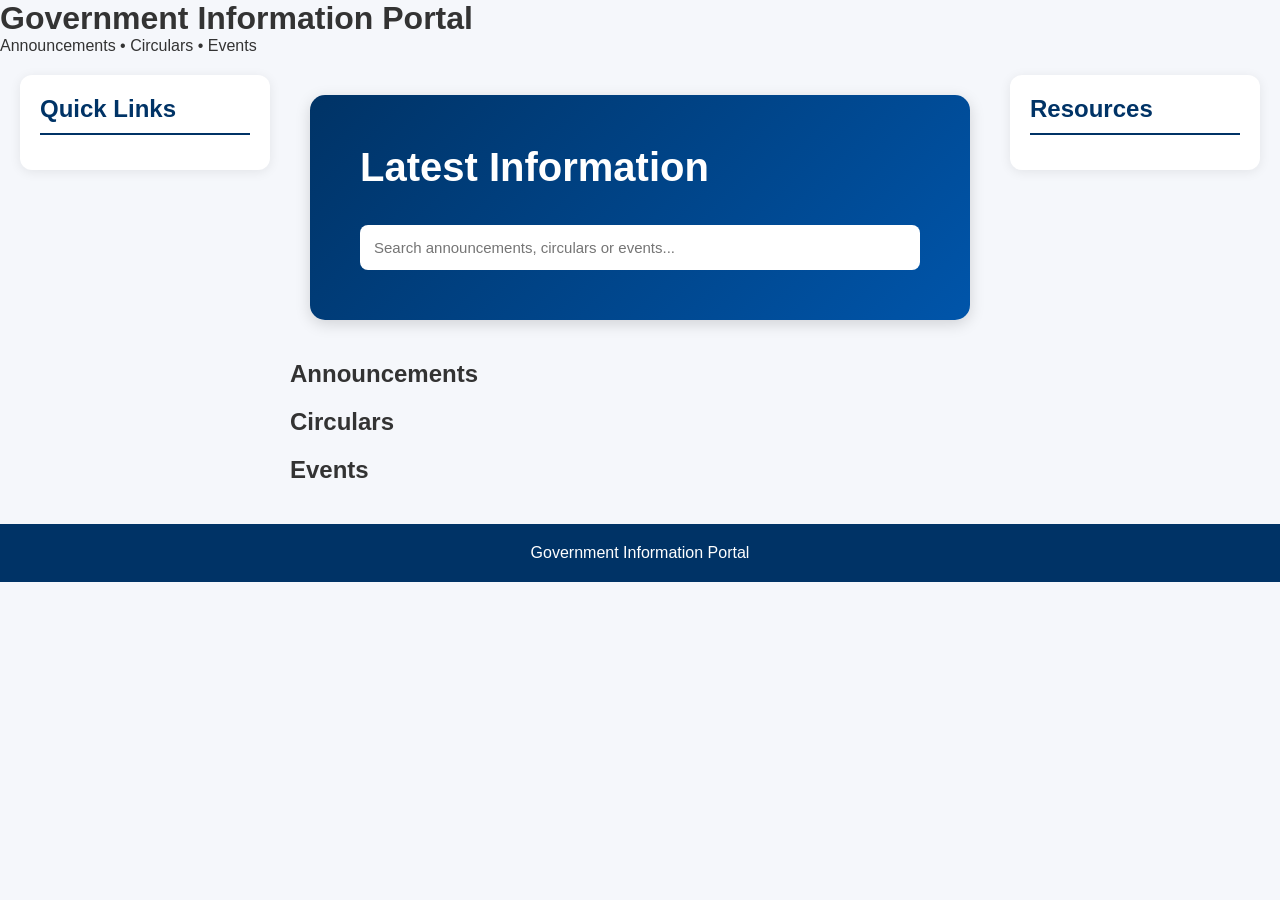
==== index.html @ b7002cd6 "Update index.html" ====
<!DOCTYPE html>
<html lang="en">
<head>
    <meta charset="UTF-8">
    <meta name="viewport" content="width=device-width, initial-scale=1.0">
    <title>Government Information Portal</title>

    <link rel="stylesheet" href="styles.css">

    <script src="config.js"></script>
    <script src="script.js" defer></script>
</head>
<body>

<header class="topbar">
    <div class="logo-area">
        <div>
            <h1>Government Information Portal</h1>
            <p>Announcements • Circulars • Events</p>
        </div>
    </div>
</header>

<div class="container">

    <aside class="sidebar" id="leftLinks">
        <h2>Quick Links</h2>
        <div class="links-container"></div>
    </aside>

    <main class="main-content">

        <section class="hero">
            <h2>Latest Information</h2>
            <input
                type="text"
                id="searchInput"
                placeholder="Search announcements, circulars or events..."
            >
        </section>

        <section>
            <h2>Announcements</h2>
            <div id="announcements" class="card-grid"></div>
        </section>

        <section>
            <h2>Circulars</h2>
            <div id="circulars" class="card-grid"></div>
        </section>

        <section>
            <h2>Events</h2>
            <div id="events" class="card-grid"></div>
        </section>

    </main>

    <aside class="sidebar" id="rightLinks">
        <h2>Resources</h2>
        <div class="links-container"></div>
    </aside>

</div>

<footer>
    <p>Government Information Portal</p>
</footer>

</body>
</html>
---- styles.css ----
/* ===================================
   GOVERNMENT INFORMATION PORTAL
=================================== */

*{
    margin:0;
    padding:0;
    box-sizing:border-box;
}

body{
    font-family:Segoe UI, Arial, sans-serif;
    background:#f5f7fb;
    color:#333;
}

/* HEADER */

.top-header{
    background:#003366;
    color:white;
    padding:20px;
    box-shadow:0 2px 8px rgba(0,0,0,.15);
}

.logo-section{
    display:flex;
    align-items:center;
    gap:15px;
}

.logo-section img{
    width:70px;
    height:70px;
}

.logo-section h1{
    font-size:30px;
    margin-bottom:5px;
}

.logo-section p{
    opacity:.9;
}

/* NAVIGATION */

.main-nav{
    background:white;
    display:flex;
    justify-content:center;
    gap:20px;
    padding:15px;
    box-shadow:0 2px 6px rgba(0,0,0,.08);
}

.main-nav a{
    color:#003366;
    text-decoration:none;
    font-weight:600;
    padding:10px 15px;
    border-radius:6px;
    transition:.3s;
}

.main-nav a:hover{
    background:#003366;
    color:white;
}

/* HERO */

.hero{
    margin:20px;
    background:linear-gradient(135deg,#003366,#0055aa);
    color:white;
    padding:50px;
    border-radius:15px;
    box-shadow:0 4px 15px rgba(0,0,0,.15);
}

.hero h2{
    font-size:40px;
    margin-bottom:15px;
}

.hero p{
    font-size:18px;
}

/* SEARCH */

#searchInput{
    width:100%;
    padding:14px;
    margin-top:20px;
    border:none;
    border-radius:8px;
    font-size:15px;
}

/* LAYOUT */

.container{
    display:grid;
    grid-template-columns:250px 1fr 250px;
    gap:20px;
    padding:20px;
}

/* SIDEBARS */

.sidebar{
    background:white;
    border-radius:12px;
    padding:20px;
    box-shadow:0 2px 12px rgba(0,0,0,.08);
    height:fit-content;
}

.sidebar h2{
    color:#003366;
    margin-bottom:15px;
    border-bottom:2px solid #003366;
    padding-bottom:10px;
}

/* QUICK LINKS */

.links-container{
    display:flex;
    flex-direction:column;
    gap:10px;
}

.links-container a{
    text-decoration:none;
    color:#333;
    background:#f5f7fb;
    padding:12px;
    border-radius:8px;
    font-weight:600;
    transition:.3s;
}

.links-container a:hover{
    background:#003366;
    color:white;
}

/* MAIN CONTENT */

.main-content{
    display:flex;
    flex-direction:column;
    gap:20px;
}

/* SECTIONS */

.section{
    background:white;
    padding:20px;
    border-radius:12px;
    box-shadow:0 2px 12px rgba(0,0,0,.08);
}

.section h2{
    color:#003366;
    margin-bottom:20px;
}

/* ANNOUNCEMENTS */

.card-grid{
    display:grid;
    grid-template-columns:
        repeat(auto-fit,minmax(320px,1fr));
    gap:20px;
}

.portal-card{
    background:white;
    border-radius:12px;
    overflow:hidden;
    box-shadow:0 2px 10px rgba(0,0,0,.08);
    transition:.3s;
}

.portal-card:hover{
    transform:translateY(-5px);
}

.portal-card img{
    width:100%;
    height:220px;
    object-fit:cover;
}

.portal-card-content{
    padding:20px;
}

.portal-card h3{
    color:#003366;
    margin-bottom:10px;
}

.portal-card p{
    color:#555;
    margin-bottom:10px;
}

.meta{
    color:#777;
    font-size:13px;
    margin-top:10px;
}

.action-buttons{
    margin-top:15px;
    display:flex;
    gap:10px;
    flex-wrap:wrap;
}

.action-buttons a{
    text-decoration:none;
    background:#003366;
    color:white;
    padding:8px 15px;
    border-radius:6px;
    font-size:14px;
}

.action-buttons a:hover{
    background:#0055aa;
}

/* CIRCULARS */

.circular-item{
    background:white;
    padding:15px;
    border-bottom:1px solid #ddd;
}

.circular-item:last-child{
    border-bottom:none;
}

.pdf-btn{
    display:inline-block;
    margin-top:10px;
    background:#c62828;
    color:white;
    text-decoration:none;
    padding:8px 12px;
    border-radius:6px;
}

/* EVENTS */

.timeline{
    position:relative;
    margin-left:20px;
}

.timeline::before{
    content:"";
    position:absolute;
    left:10px;
    top:0;
    bottom:0;
    width:3px;
    background:#003366;
}

.event-item{
    position:relative;
    padding-left:40px;
    margin-bottom:25px;
}

.event-item::before{
    content:"";
    width:18px;
    height:18px;
    background:#003366;
    border-radius:50%;
    position:absolute;
    left:2px;
    top:5px;
}

.event-date{
    color:#003366;
    font-weight:700;
}

/* STATS */

.stats{
    display:grid;
    grid-template-columns:
        repeat(auto-fit,minmax(200px,1fr));
    gap:20px;
}

.stat-card{
    background:white;
    padding:25px;
    text-align:center;
    border-radius:12px;
    box-shadow:0 2px 10px rgba(0,0,0,.08);
}

.stat-card h3{
    color:#003366;
    font-size:36px;
}

.stat-card p{
    color:#666;
}

/* FOOTER */

footer{
    background:#003366;
    color:white;
    text-align:center;
    padding:20px;
    margin-top:20px;
}

/* RESPONSIVE */

@media(max-width:1100px){

    .container{
        grid-template-columns:1fr;
    }

    .sidebar{
        order:2;
    }

    .main-content{
        order:1;
    }
}

@media(max-width:768px){

    .hero{
        padding:30px;
    }

    .hero h2{
        font-size:30px;
    }

    .logo-section{
        flex-direction:column;
        text-align:center;
    }

    .main-nav{
        flex-wrap:wrap;
    }
}
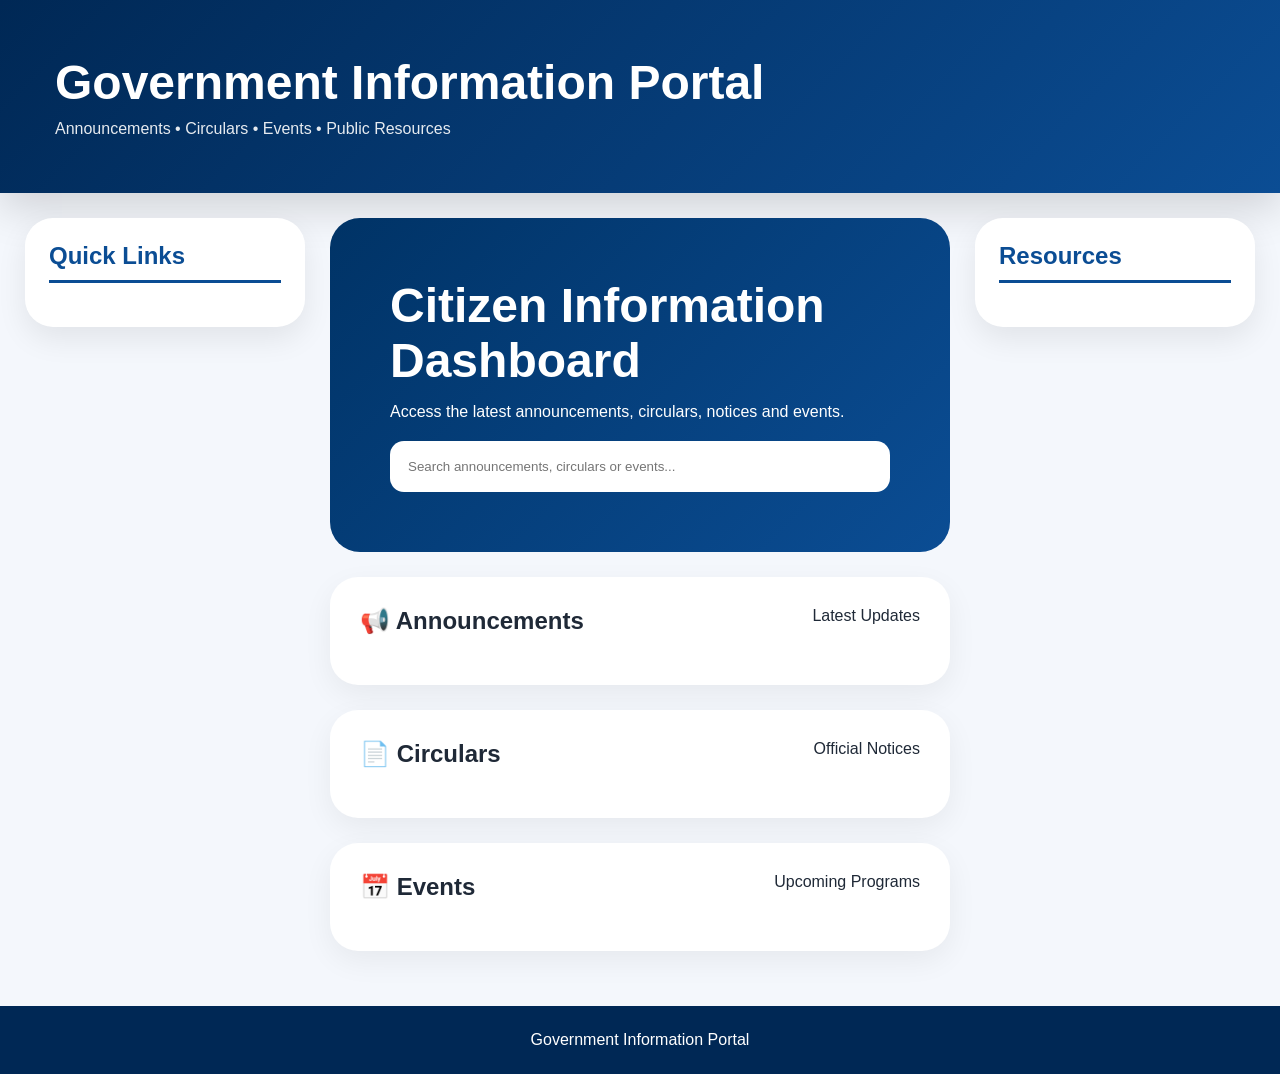
==== commit 22321a29: "Update index.html with style 10" ====
--- a/index.html
+++ b/index.html
@@ -1,22 +1,20 @@
 <!DOCTYPE html>
 <html lang="en">
 <head>
-    <meta charset="UTF-8">
-    <meta name="viewport" content="width=device-width, initial-scale=1.0">
-    <title>Government Information Portal</title>
-
-    <link rel="stylesheet" href="styles.css">
-
-    <script src="config.js"></script>
-    <script src="script.js" defer></script>
+<meta charset="UTF-8">
+<meta name="viewport" content="width=device-width, initial-scale=1.0">
+<title>Government Information Portal</title>
+<link rel="stylesheet" href="styles.css">
+<script src="config.js"></script>
+<script src="script.js" defer></script>
 </head>
 <body>
 
-<header class="topbar">
-    <div class="logo-area">
-        <div>
+<header class="top-header">
+    <div class="logo-section">
+        <div class="title-block">
             <h1>Government Information Portal</h1>
-            <p>Announcements • Circulars • Events</p>
+            <p>Announcements • Circulars • Events • Public Resources</p>
         </div>
     </div>
 </header>
@@ -31,26 +29,33 @@
     <main class="main-content">
 
         <section class="hero">
-            <h2>Latest Information</h2>
-            <input
-                type="text"
-                id="searchInput"
-                placeholder="Search announcements, circulars or events..."
-            >
+            <h2>Citizen Information Dashboard</h2>
+            <p>Access the latest announcements, circulars, notices and events.</p>
+            <input type="text" id="searchInput"
+                placeholder="Search announcements, circulars or events...">
         </section>
 
-        <section>
-            <h2>Announcements</h2>
+        <section class="section">
+            <div class="section-header">
+                <h2>📢 Announcements</h2>
+                <span>Latest Updates</span>
+            </div>
             <div id="announcements" class="card-grid"></div>
         </section>
 
-        <section>
-            <h2>Circulars</h2>
+        <section class="section">
+            <div class="section-header">
+                <h2>📄 Circulars</h2>
+                <span>Official Notices</span>
+            </div>
             <div id="circulars" class="card-grid"></div>
         </section>
 
-        <section>
-            <h2>Events</h2>
+        <section class="section">
+            <div class="section-header">
+                <h2>📅 Events</h2>
+                <span>Upcoming Programs</span>
+            </div>
             <div id="events" class="card-grid"></div>
         </section>
 
@@ -63,8 +68,8 @@
 
 </div>
 
-<footer>
-    <p>Government Information Portal</p>
+<footer class="footer">
+Government Information Portal
 </footer>
 
 </body>
--- a/styles.css
+++ b/styles.css
@@ -1,372 +1,105 @@
-/* ===================================
-   GOVERNMENT INFORMATION PORTAL
-=================================== */
 
-*{
-    margin:0;
-    padding:0;
-    box-sizing:border-box;
+*{margin:0;padding:0;box-sizing:border-box}
+:root{
+--primary:#0b4d94;
+--primary-dark:#083d73;
+--bg:#f4f7fc;
+--text:#1f2937;
 }
-
 body{
-    font-family:Segoe UI, Arial, sans-serif;
-    background:#f5f7fb;
-    color:#333;
+font-family:Segoe UI,sans-serif;
+background:#f4f7fc;
+color:var(--text);
 }
-
-/* HEADER */
-
 .top-header{
-    background:#003366;
-    color:white;
-    padding:20px;
-    box-shadow:0 2px 8px rgba(0,0,0,.15);
+background:linear-gradient(135deg,#002855,#0b4d94);
+padding:55px;
+color:#fff;
+box-shadow:0 15px 40px rgba(0,0,0,.15);
 }
-
-.logo-section{
-    display:flex;
-    align-items:center;
-    gap:15px;
+.logo-section h1{font-size:3rem}
+.logo-section p{margin-top:10px;opacity:.9}
+.container{
+max-width:1800px;
+margin:auto;
+padding:25px;
+display:grid;
+grid-template-columns:280px 1fr 280px;
+gap:25px;
 }
-
-.logo-section img{
-    width:70px;
-    height:70px;
+.sidebar{
+background:#fff;
+border-radius:28px;
+padding:24px;
+position:sticky;
+top:20px;
+height:max-content;
+box-shadow:0 12px 30px rgba(0,0,0,.08);
 }
-
-.logo-section h1{
-    font-size:30px;
-    margin-bottom:5px;
+.sidebar h2{
+margin-bottom:20px;
+color:var(--primary);
+border-bottom:3px solid var(--primary);
+padding-bottom:10px;
 }
-
-.logo-section p{
-    opacity:.9;
+.links-container{display:flex;flex-direction:column;gap:12px}
+.links-container a{
+background:#fff;
+padding:16px;
+border-radius:16px;
+text-decoration:none;
+color:#333;
+border:1px solid #e5e7eb;
 }
-
-/* NAVIGATION */
-
-.main-nav{
-    background:white;
-    display:flex;
-    justify-content:center;
-    gap:20px;
-    padding:15px;
-    box-shadow:0 2px 6px rgba(0,0,0,.08);
+.main-content{display:flex;flex-direction:column;gap:25px}
+.hero{
+background:linear-gradient(135deg,#003366,#0b4d94);
+padding:60px;
+border-radius:30px;
+color:#fff;
 }
-
-.main-nav a{
-    color:#003366;
-    text-decoration:none;
-    font-weight:600;
-    padding:10px 15px;
-    border-radius:6px;
-    transition:.3s;
+.hero h2{font-size:3rem;margin-bottom:15px}
+#searchInput{
+margin-top:20px;
+width:100%;
+padding:18px;
+border:none;
+border-radius:14px;
 }
-
-.main-nav a:hover{
-    background:#003366;
-    color:white;
+.section{
+background:#fff;
+padding:30px;
+border-radius:28px;
+box-shadow:0 10px 30px rgba(0,0,0,.06);
 }
-
-/* HERO */
-
-.hero{
-    margin:20px;
-    background:linear-gradient(135deg,#003366,#0055aa);
-    color:white;
-    padding:50px;
-    border-radius:15px;
-    box-shadow:0 4px 15px rgba(0,0,0,.15);
+.section-header{
+display:flex;
+justify-content:space-between;
+margin-bottom:20px;
 }
-
-.hero h2{
-    font-size:40px;
-    margin-bottom:15px;
+.card-grid{display:grid;gap:20px}
+.portal-card{
+display:grid;
+grid-template-columns:240px 1fr;
+background:#fff;
+border-radius:24px;
+overflow:hidden;
+box-shadow:0 8px 25px rgba(0,0,0,.08);
 }
-
-.hero p{
-    font-size:18px;
+.portal-card img{
+width:100%;
+height:220px;
+object-fit:cover;
 }
-
-/* SEARCH */
-
-#searchInput{
-    width:100%;
-    padding:14px;
-    margin-top:20px;
-    border:none;
-    border-radius:8px;
-    font-size:15px;
+.portal-card-content{padding:25px}
+.footer{
+margin-top:30px;
+padding:25px;
+text-align:center;
+background:#002855;
+color:white;
 }
-
-/* LAYOUT */
-
-.container{
-    display:grid;
-    grid-template-columns:250px 1fr 250px;
-    gap:20px;
-    padding:20px;
+@media(max-width:1200px){
+.container{grid-template-columns:1fr}
+.sidebar{position:static}
 }
-
-/* SIDEBARS */
-
-.sidebar{
-    background:white;
-    border-radius:12px;
-    padding:20px;
-    box-shadow:0 2px 12px rgba(0,0,0,.08);
-    height:fit-content;
-}
-
-.sidebar h2{
-    color:#003366;
-    margin-bottom:15px;
-    border-bottom:2px solid #003366;
-    padding-bottom:10px;
-}
-
-/* QUICK LINKS */
-
-.links-container{
-    display:flex;
-    flex-direction:column;
-    gap:10px;
-}
-
-.links-container a{
-    text-decoration:none;
-    color:#333;
-    background:#f5f7fb;
-    padding:12px;
-    border-radius:8px;
-    font-weight:600;
-    transition:.3s;
-}
-
-.links-container a:hover{
-    background:#003366;
-    color:white;
-}
-
-/* MAIN CONTENT */
-
-.main-content{
-    display:flex;
-    flex-direction:column;
-    gap:20px;
-}
-
-/* SECTIONS */
-
-.section{
-    background:white;
-    padding:20px;
-    border-radius:12px;
-    box-shadow:0 2px 12px rgba(0,0,0,.08);
-}
-
-.section h2{
-    color:#003366;
-    margin-bottom:20px;
-}
-
-/* ANNOUNCEMENTS */
-
-.card-grid{
-    display:grid;
-    grid-template-columns:
-        repeat(auto-fit,minmax(320px,1fr));
-    gap:20px;
-}
-
-.portal-card{
-    background:white;
-    border-radius:12px;
-    overflow:hidden;
-    box-shadow:0 2px 10px rgba(0,0,0,.08);
-    transition:.3s;
-}
-
-.portal-card:hover{
-    transform:translateY(-5px);
-}
-
-.portal-card img{
-    width:100%;
-    height:220px;
-    object-fit:cover;
-}
-
-.portal-card-content{
-    padding:20px;
-}
-
-.portal-card h3{
-    color:#003366;
-    margin-bottom:10px;
-}
-
-.portal-card p{
-    color:#555;
-    margin-bottom:10px;
-}
-
-.meta{
-    color:#777;
-    font-size:13px;
-    margin-top:10px;
-}
-
-.action-buttons{
-    margin-top:15px;
-    display:flex;
-    gap:10px;
-    flex-wrap:wrap;
-}
-
-.action-buttons a{
-    text-decoration:none;
-    background:#003366;
-    color:white;
-    padding:8px 15px;
-    border-radius:6px;
-    font-size:14px;
-}
-
-.action-buttons a:hover{
-    background:#0055aa;
-}
-
-/* CIRCULARS */
-
-.circular-item{
-    background:white;
-    padding:15px;
-    border-bottom:1px solid #ddd;
-}
-
-.circular-item:last-child{
-    border-bottom:none;
-}
-
-.pdf-btn{
-    display:inline-block;
-    margin-top:10px;
-    background:#c62828;
-    color:white;
-    text-decoration:none;
-    padding:8px 12px;
-    border-radius:6px;
-}
-
-/* EVENTS */
-
-.timeline{
-    position:relative;
-    margin-left:20px;
-}
-
-.timeline::before{
-    content:"";
-    position:absolute;
-    left:10px;
-    top:0;
-    bottom:0;
-    width:3px;
-    background:#003366;
-}
-
-.event-item{
-    position:relative;
-    padding-left:40px;
-    margin-bottom:25px;
-}
-
-.event-item::before{
-    content:"";
-    width:18px;
-    height:18px;
-    background:#003366;
-    border-radius:50%;
-    position:absolute;
-    left:2px;
-    top:5px;
-}
-
-.event-date{
-    color:#003366;
-    font-weight:700;
-}
-
-/* STATS */
-
-.stats{
-    display:grid;
-    grid-template-columns:
-        repeat(auto-fit,minmax(200px,1fr));
-    gap:20px;
-}
-
-.stat-card{
-    background:white;
-    padding:25px;
-    text-align:center;
-    border-radius:12px;
-    box-shadow:0 2px 10px rgba(0,0,0,.08);
-}
-
-.stat-card h3{
-    color:#003366;
-    font-size:36px;
-}
-
-.stat-card p{
-    color:#666;
-}
-
-/* FOOTER */
-
-footer{
-    background:#003366;
-    color:white;
-    text-align:center;
-    padding:20px;
-    margin-top:20px;
-}
-
-/* RESPONSIVE */
-
-@media(max-width:1100px){
-
-    .container{
-        grid-template-columns:1fr;
-    }
-
-    .sidebar{
-        order:2;
-    }
-
-    .main-content{
-        order:1;
-    }
-}
-
-@media(max-width:768px){
-
-    .hero{
-        padding:30px;
-    }
-
-    .hero h2{
-        font-size:30px;
-    }
-
-    .logo-section{
-        flex-direction:column;
-        text-align:center;
-    }
-
-    .main-nav{
-        flex-wrap:wrap;
-    }
-}
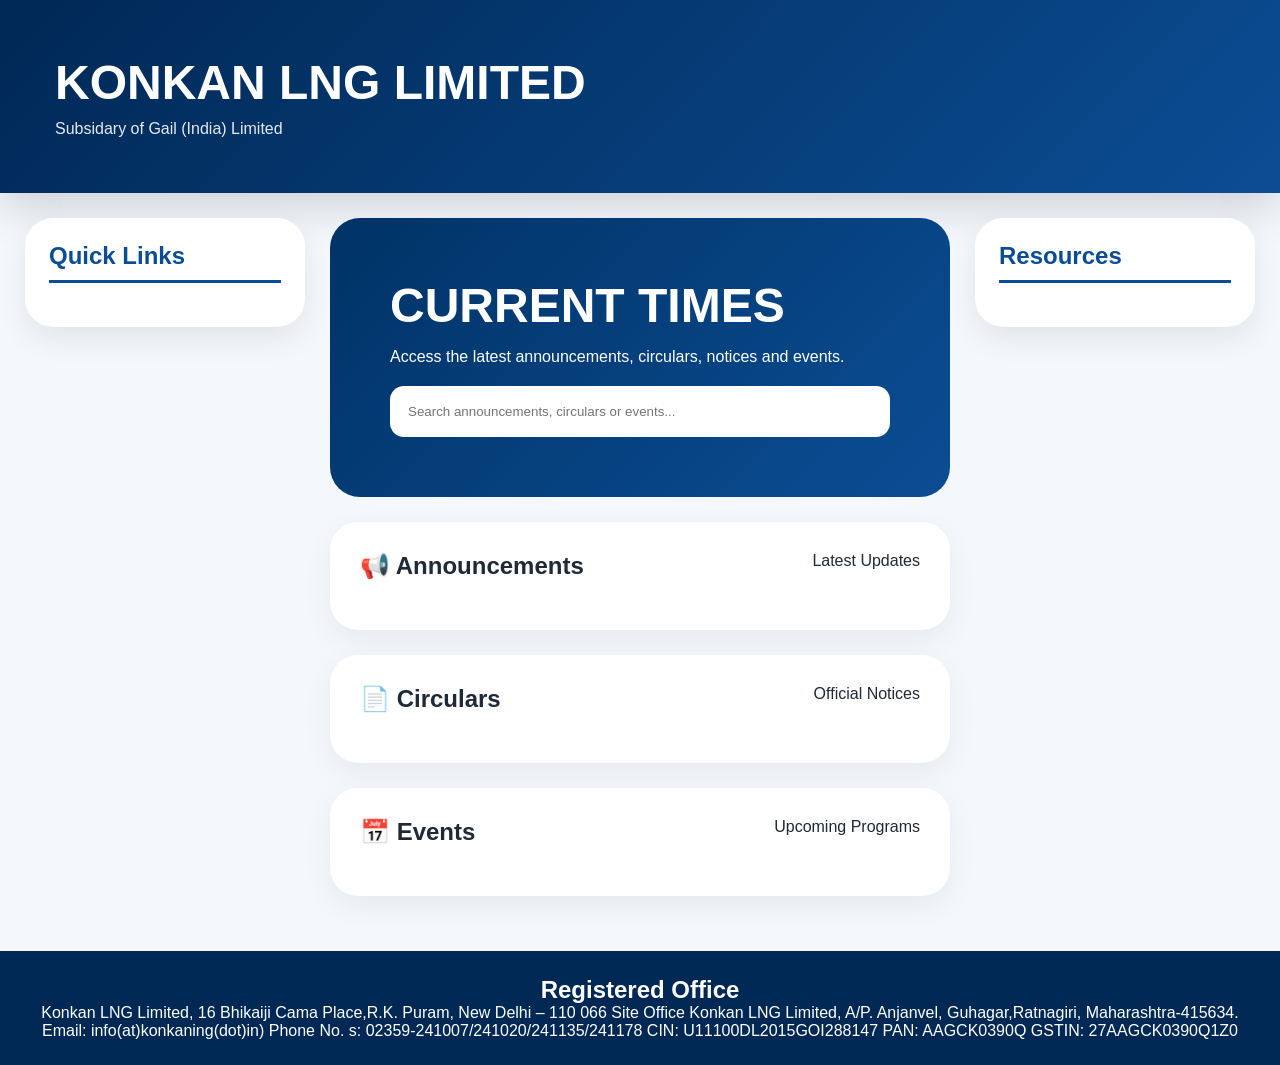
==== commit 0b61e3b6: "Update index.html 11" ====
--- a/index.html
+++ b/index.html
@@ -13,8 +13,8 @@
 <header class="top-header">
     <div class="logo-section">
         <div class="title-block">
-            <h1>Government Information Portal</h1>
-            <p>Announcements • Circulars • Events • Public Resources</p>
+            <h1>KONKAN LNG LIMITED</h1>
+            <p>Subsidary of Gail (India) Limited</p>
         </div>
     </div>
 </header>
@@ -29,7 +29,7 @@
     <main class="main-content">
 
         <section class="hero">
-            <h2>Citizen Information Dashboard</h2>
+            <h2>CURRENT TIMES</h2>
             <p>Access the latest announcements, circulars, notices and events.</p>
             <input type="text" id="searchInput"
                 placeholder="Search announcements, circulars or events...">
@@ -69,7 +69,16 @@
 </div>
 
 <footer class="footer">
-Government Information Portal
+<h2> Registered Office </h2>
+Konkan LNG Limited, 16 Bhikaiji Cama Place,R.K. Puram, New Delhi – 110 066
+Site Office
+Konkan LNG Limited, A/P. Anjanvel, Guhagar,Ratnagiri, Maharashtra-415634.
+Email: info(at)konkaning(dot)in)
+Phone No. s:
+02359-241007/241020/241135/241178
+CIN: U11100DL2015GOI288147
+PAN: AAGCK0390Q
+GSTIN: 27AAGCK0390Q1Z0
 </footer>
 
 </body>
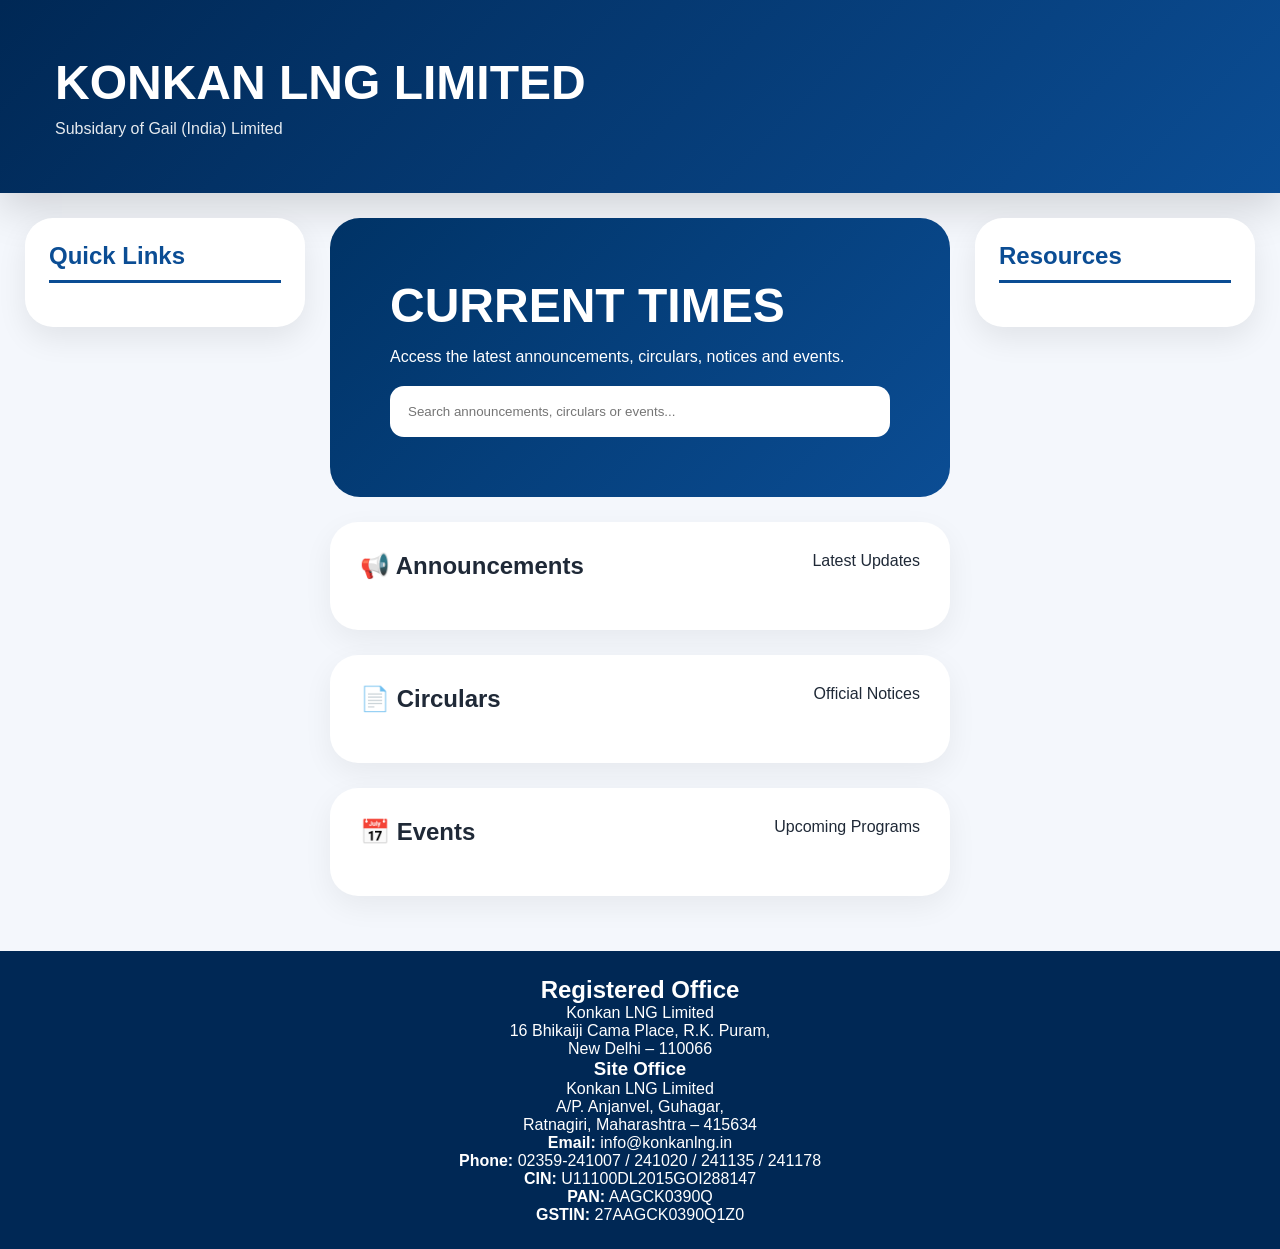
==== commit 6b373631: "Update index.html 12" ====
--- a/index.html
+++ b/index.html
@@ -69,16 +69,46 @@
 </div>
 
 <footer class="footer">
-<h2> Registered Office </h2>
-Konkan LNG Limited, 16 Bhikaiji Cama Place,R.K. Puram, New Delhi – 110 066
-Site Office
-Konkan LNG Limited, A/P. Anjanvel, Guhagar,Ratnagiri, Maharashtra-415634.
-Email: info(at)konkaning(dot)in)
-Phone No. s:
-02359-241007/241020/241135/241178
-CIN: U11100DL2015GOI288147
-PAN: AAGCK0390Q
-GSTIN: 27AAGCK0390Q1Z0
+
+    <div class="footer-content">
+
+        <h2>Registered Office</h2>
+
+        <p>
+            Konkan LNG Limited<br>
+            16 Bhikaiji Cama Place, R.K. Puram,<br>
+            New Delhi – 110066
+        </p>
+
+        <h3>Site Office</h3>
+
+        <p>
+            Konkan LNG Limited<br>
+            A/P. Anjanvel, Guhagar,<br>
+            Ratnagiri, Maharashtra – 415634
+        </p>
+
+        <div class="footer-details">
+
+            <p><strong>Email:</strong> info@konkanlng.in</p>
+
+            <p><strong>Phone:</strong>
+                02359-241007 /
+                241020 /
+                241135 /
+                241178
+            </p>
+
+            <p><strong>CIN:</strong> U11100DL2015GOI288147</p>
+
+            <p><strong>PAN:</strong> AAGCK0390Q</p>
+
+            <p><strong>GSTIN:</strong> 27AAGCK0390Q1Z0</p>
+
+        </div>
+
+    </div>
+
 </footer>
 
 </body>
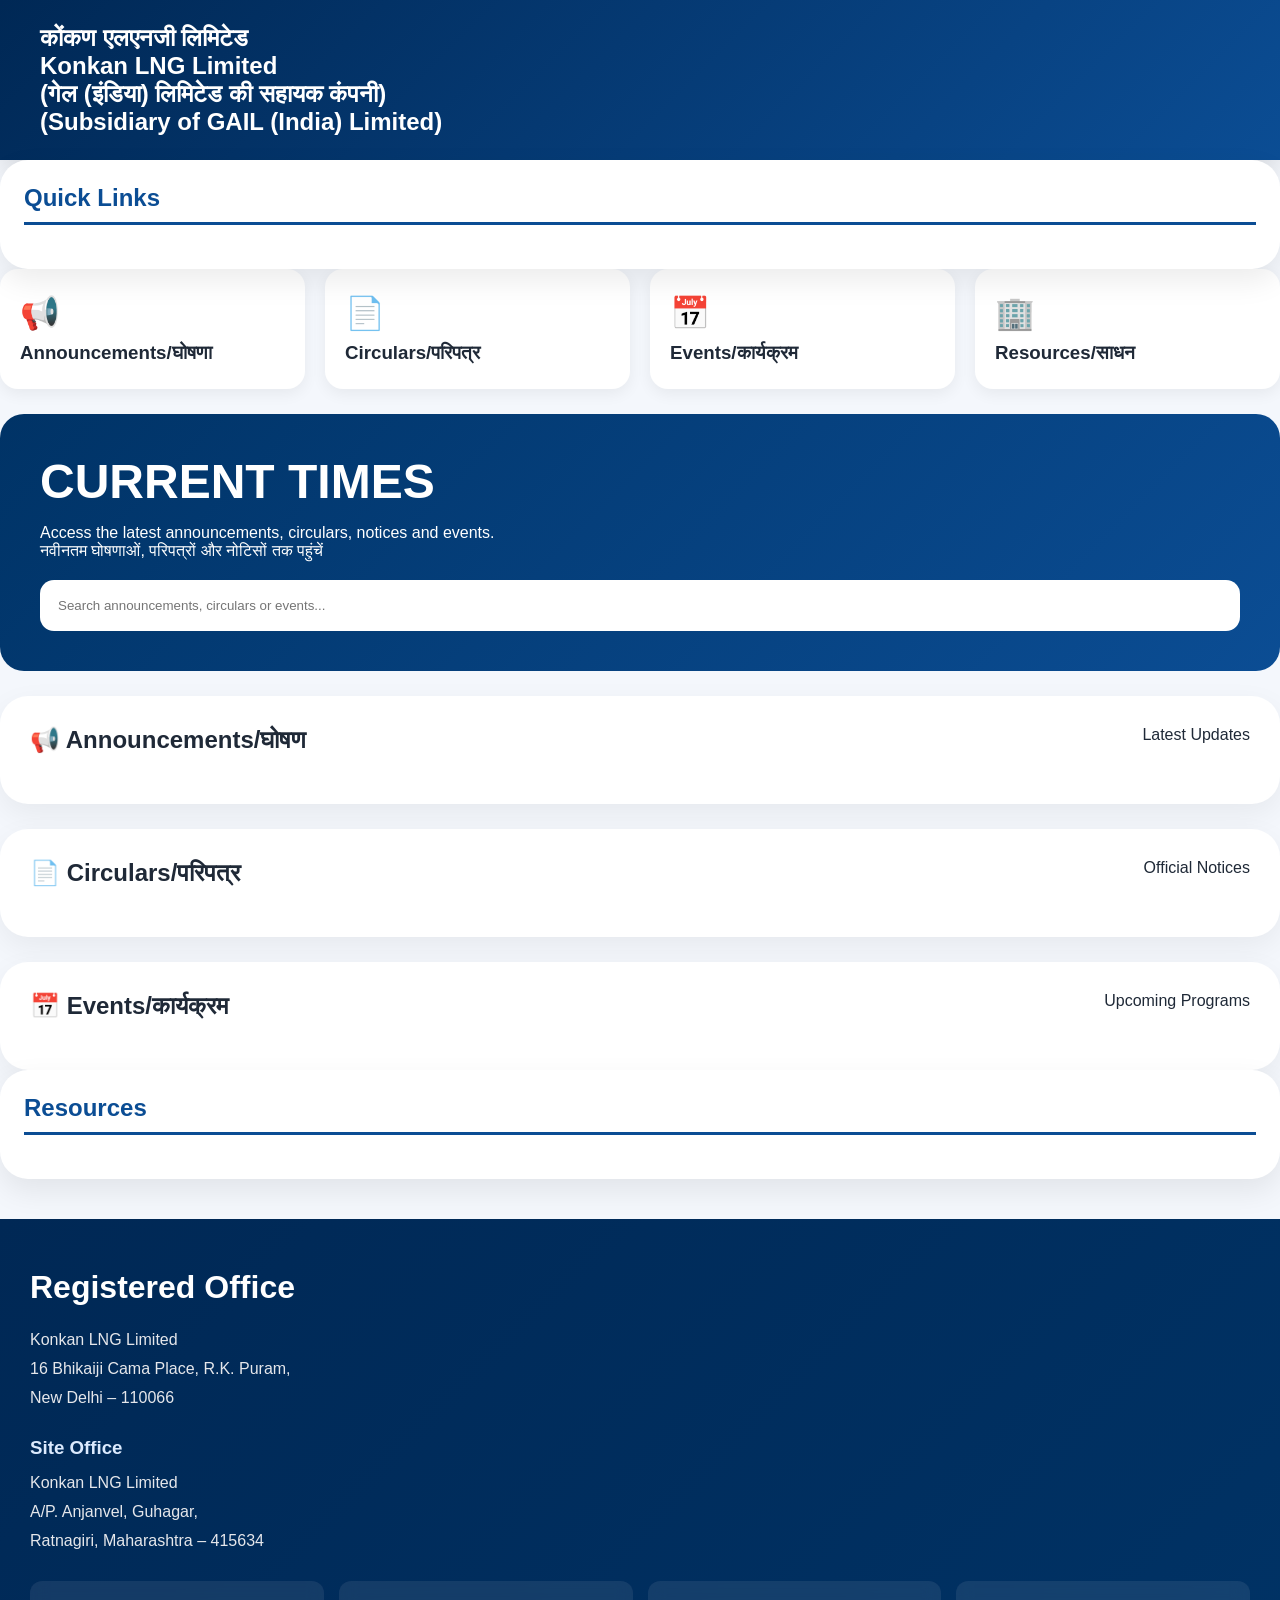
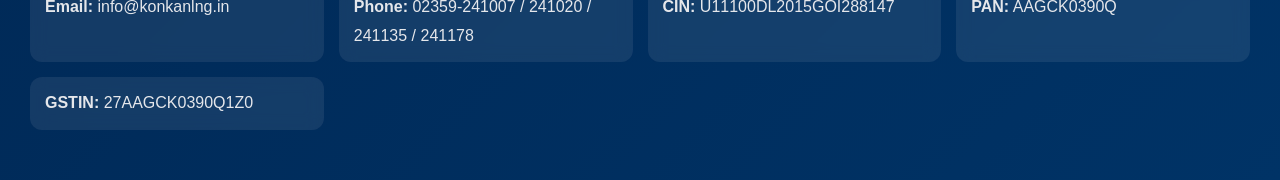
==== commit 9004a9ff: "Update index.html 20" ====
--- a/index.html
+++ b/index.html
@@ -3,7 +3,7 @@
 <head>
 <meta charset="UTF-8">
 <meta name="viewport" content="width=device-width, initial-scale=1.0">
-<title>Government Information Portal</title>
+<title>KLL</title>
 <link rel="stylesheet" href="styles.css">
 <script src="config.js"></script>
 <script src="script.js" defer></script>
@@ -11,10 +11,17 @@
 <body>
 
 <header class="top-header">
+
+    <button id="menuBtn" class="menu-btn">
+        ☰
+    </button>
+
     <div class="logo-section">
         <div class="title-block">
-            <h1>KONKAN LNG LIMITED</h1>
-            <p>Subsidary of Gail (India) Limited</p>
+            <h2>कोंकण एलएनजी लिमिटेड</h2>
+            <h2> Konkan LNG Limited</h2>
+            <h2> (गेल (इंडिया) लिमिटेड की सहायक कंपनी)</h2>
+            <h2> (Subsidiary of GAIL (India) Limited)</h2>
         </div>
     </div>
 </header>
@@ -27,17 +34,40 @@
     </aside>
 
     <main class="main-content">
+        <section class="dashboard">
 
+            <div class="widget">
+                <span>📢</span>
+                <h3>Announcements/घोषणा</h3>
+            </div>
+
+            <div class="widget">
+                <span>📄</span>
+                <h3>Circulars/परिपत्र</h3>
+            </div>
+
+            <div class="widget">
+                <span>📅</span>
+                <h3>Events/कार्यक्रम </h3>
+            </div>
+
+            <div class="widget">
+                <span>🏢</span>
+                <h3>Resources/साधन</h3>
+            </div>
+
+        </section>
         <section class="hero">
             <h2>CURRENT TIMES</h2>
             <p>Access the latest announcements, circulars, notices and events.</p>
+            <p>नवीनतम घोषणाओं, परिपत्रों और नोटिसों  तक पहुंचें</p>
             <input type="text" id="searchInput"
                 placeholder="Search announcements, circulars or events...">
         </section>
 
         <section class="section">
             <div class="section-header">
-                <h2>📢 Announcements</h2>
+                <h2>📢 Announcements/घोषण</h2>
                 <span>Latest Updates</span>
             </div>
             <div id="announcements" class="card-grid"></div>
@@ -45,7 +75,7 @@
 
         <section class="section">
             <div class="section-header">
-                <h2>📄 Circulars</h2>
+                <h2>📄 Circulars/परिपत्र</h2>
                 <span>Official Notices</span>
             </div>
             <div id="circulars" class="card-grid"></div>
@@ -53,7 +83,7 @@
 
         <section class="section">
             <div class="section-header">
-                <h2>📅 Events</h2>
+                <h2>📅 Events/कार्यक्रम </h2>
                 <span>Upcoming Programs</span>
             </div>
             <div id="events" class="card-grid"></div>
@@ -110,6 +140,18 @@
     </div>
 
 </footer>
+<nav class="mobile-nav">
 
+    <a href="#">🏠</a>
+
+    <a href="#announcements">📢</a>
+
+    <a href="#circulars">📄</a>
+
+    <a href="#events">📅</a>
+
+    <a href="#">👤</a>
+
+</nav>
 </body>
 </html>
--- a/styles.css
+++ b/styles.css
@@ -12,20 +12,49 @@
 color:var(--text);
 }
 .top-header{
-background:linear-gradient(135deg,#002855,#0b4d94);
-padding:55px;
+background:linear-gradient(
+135deg,
+#002855,
+#0b4d94
+);
+
+padding:24px 40px;
+
 color:#fff;
-box-shadow:0 15px 40px rgba(0,0,0,.15);
-}
-.logo-section h1{font-size:3rem}
-.logo-section p{margin-top:10px;opacity:.9}
-.container{
-max-width:1800px;
-margin:auto;
-padding:25px;
-display:grid;
-grid-template-columns:280px 1fr 280px;
-gap:25px;
+
+display:flex;
+align-items:center;
+justify-content:space-between;
+
+box-shadow:
+0 8px 25px rgba(0,0,0,.12);
+}
+
+.logo-section{
+display:flex;
+flex-direction:column;
+gap:4px;
+}
+.sidebar{
+background:#fff;
+border-radius:20px;
+padding:20px;
+position:sticky;
+top:20px;
+height:fit-content;
+box-shadow:0 4px 15px rgba(0,0,0,.06);
+}
+.logo-section h1{
+font-size:2.3rem;
+font-weight:700;
+letter-spacing:.5px;
+line-height:1.1;
+}
+
+.logo-section p{
+margin:0;
+font-size:1rem;
+opacity:.85;
 }
 .sidebar{
 background:#fff;
@@ -53,10 +82,23 @@
 }
 .main-content{display:flex;flex-direction:column;gap:25px}
 .hero{
-background:linear-gradient(135deg,#003366,#0b4d94);
-padding:60px;
-border-radius:30px;
-color:#fff;
+background:linear-gradient(
+135deg,
+#003366,
+#0b4d94
+);
+
+padding:40px;
+
+border-radius:24px;
+
+color:white;
+
+min-height:220px;
+
+display:flex;
+flex-direction:column;
+justify-content:center;
 }
 .hero h2{font-size:3rem;margin-bottom:15px}
 #searchInput{
@@ -93,13 +135,258 @@
 }
 .portal-card-content{padding:25px}
 .footer{
-margin-top:30px;
+
+    margin-top:40px;
+
+    background:
+    linear-gradient(
+    135deg,
+    #002855,
+    #003366
+    );
+
+    color:white;
+
+    padding:50px 30px;
+}
+
+.footer-content{
+
+    max-width:1400px;
+
+    margin:auto;
+}
+
+.footer h2{
+
+    font-size:2rem;
+
+    margin-bottom:20px;
+
+    color:white;
+}
+
+.footer h3{
+
+    margin-top:25px;
+
+    margin-bottom:10px;
+
+    color:#dbeafe;
+}
+
+.footer p{
+
+    line-height:1.8;
+
+    color:#e5e7eb;
+}
+
+.footer-details{
+
+    margin-top:25px;
+
+    display:grid;
+
+    grid-template-columns:
+    repeat(auto-fit,minmax(250px,1fr));
+
+    gap:15px;
+}
+
+.footer-details p{
+
+    background:
+    rgba(255,255,255,.08);
+
+    padding:12px 15px;
+
+    border-radius:12px;
+
+    backdrop-filter:blur(8px);
+}
+.menu-btn{
+display:none;
+background:none;
+border:none;
+font-size:28px;
+color:white;
+cursor:pointer;
+margin-bottom:15px;
+}
+
+.dashboard{
+display:grid;
+grid-template-columns:repeat(4,1fr);
+gap:20px;
+}
+
+.widget{
+background:white;
+
+padding:20px;
+
+border-radius:18px;
+
+display:flex;
+flex-direction:column;
+justify-content:center;
+
+min-height:120px;
+
+box-shadow:
+0 5px 15px rgba(0,0,0,.06);
+
+transition:.25s;
+}
+
+.widget:hover{
+transform:translateY(-3px);
+}
+
+.widget span{
+font-size:2rem;
+display:block;
+margin-bottom:10px;
+}
+
+.links-container a{
+display:flex;
+align-items:center;
+gap:10px;
+transition:.3s;
+}
+
+.links-container a:hover{
+transform:translateX(5px);
+background:#eef5ff;
+}
+
+.action-buttons{
+margin-top:15px;
+display:flex;
+gap:10px;
+flex-wrap:wrap;
+}
+
+.action-buttons a{
+background:#0b4d94;
+color:white;
+padding:10px 14px;
+border-radius:10px;
+text-decoration:none;
+}
+
+.mobile-nav{
+display:none;
+}
+@media(max-width:1200px){
+
+.container{
+grid-template-columns:1fr;
+}
+
+.sidebar{
+position:static;
+}
+
+}
+
+@media(max-width:768px){
+
+.top-header{
 padding:25px;
-text-align:center;
-background:#002855;
-color:white;
-}
-@media(max-width:1200px){
-.container{grid-template-columns:1fr}
-.sidebar{position:static}
-}
+}
+
+.logo-section h1{
+font-size:1.8rem;
+}
+
+.menu-btn{
+display:block;
+}
+
+.container{
+grid-template-columns:1fr;
+padding:10px;
+}
+
+.sidebar{
+display:none;
+}
+
+.dashboard{
+grid-template-columns:repeat(2,1fr);
+}
+
+.hero{
+padding:25px;
+}
+
+.hero h2{
+font-size:2rem;
+}
+
+.section{
+padding:15px;
+}
+
+.portal-card{
+grid-template-columns:1fr;
+}
+
+.portal-card img{
+width:100%;
+height:220px;
+object-fit:cover;
+}
+
+.footer{
+padding-bottom:90px;
+}
+
+.mobile-nav{
+display:flex;
+position:fixed;
+bottom:0;
+left:0;
+right:0;
+background:white;
+justify-content:space-around;
+padding:15px;
+box-shadow:0 -5px 15px rgba(0,0,0,.15);
+z-index:999;
+}
+
+.mobile-nav a{
+text-decoration:none;
+font-size:1.5rem;
+}
+
+}
+
+@media(max-width:480px){
+
+.dashboard{
+grid-template-columns:1fr;
+}
+
+.hero h2{
+font-size:1.5rem;
+}
+
+.logo-section h1{
+font-size:1.4rem;
+}
+
+}
+.sidebar.active{
+    display:block;
+}
+@media(max-width:768px){
+
+.sidebar.active{
+    display:block;
+}
+
+}
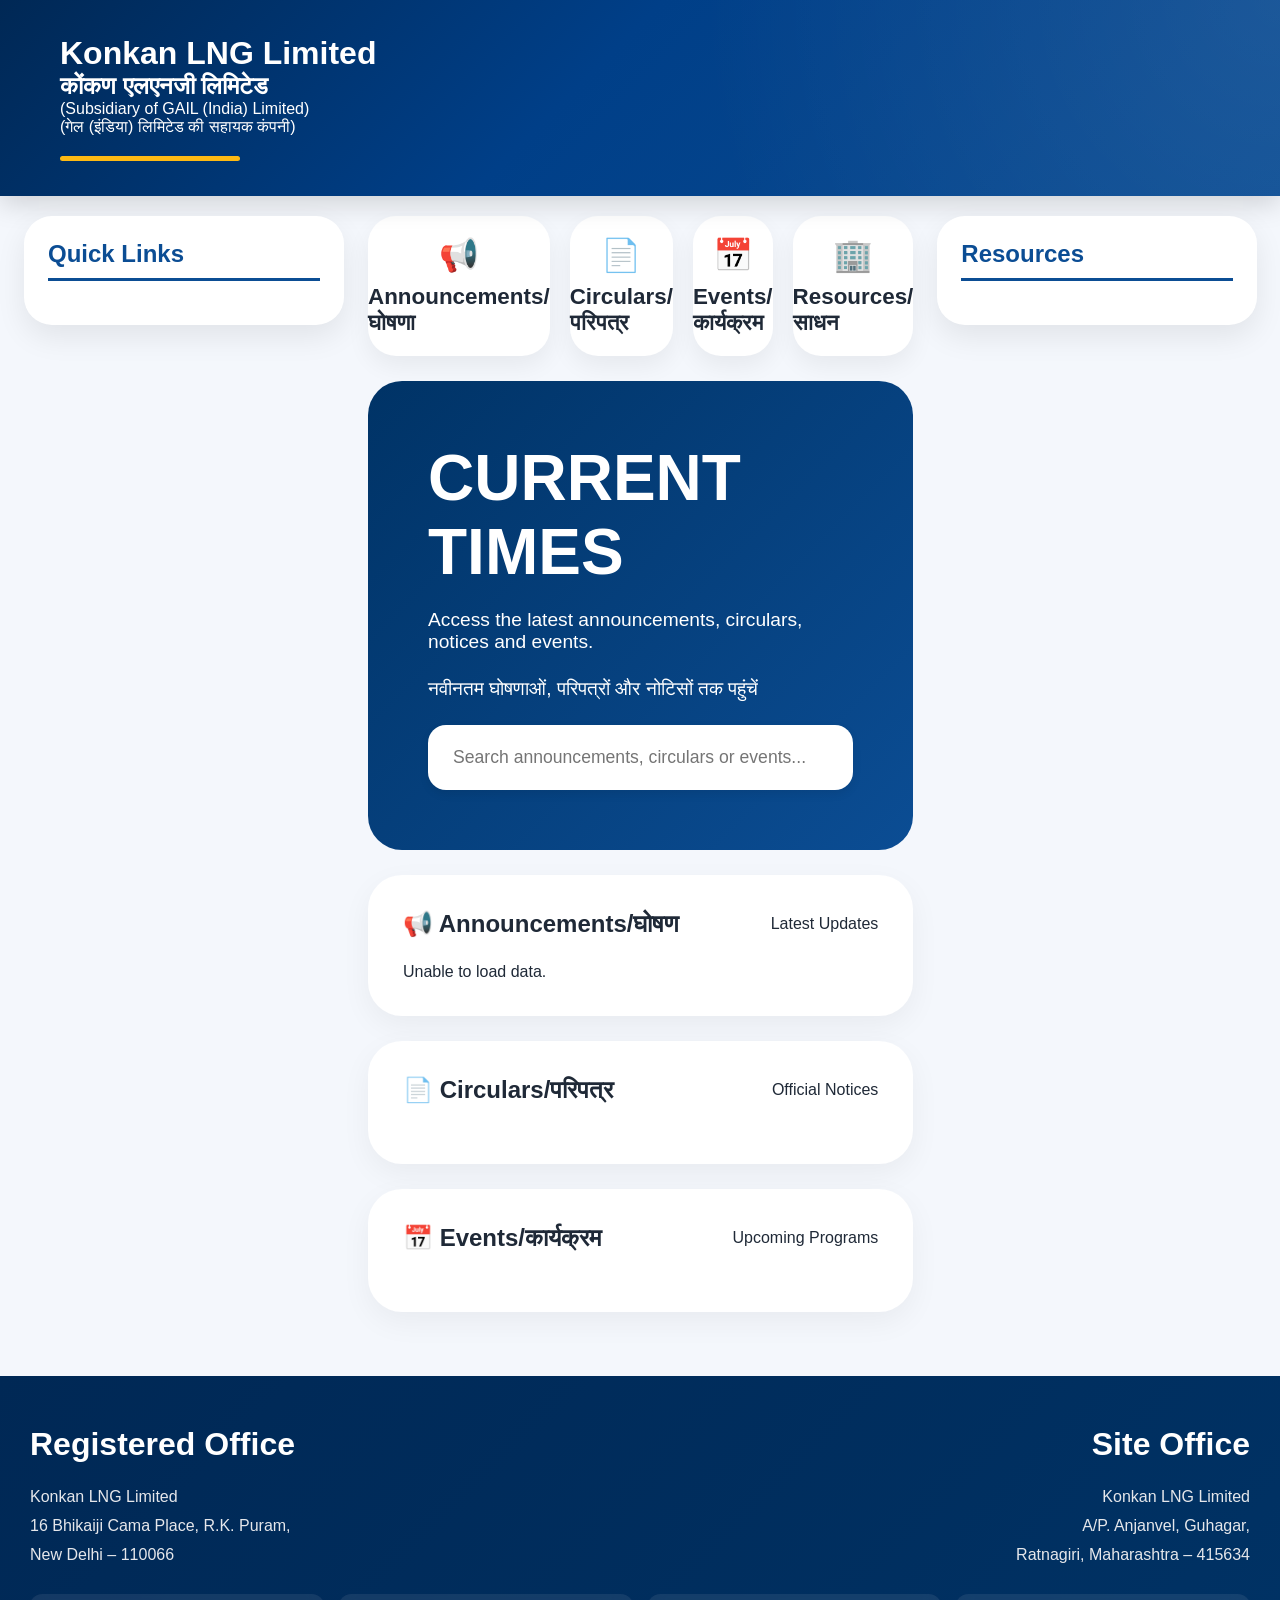
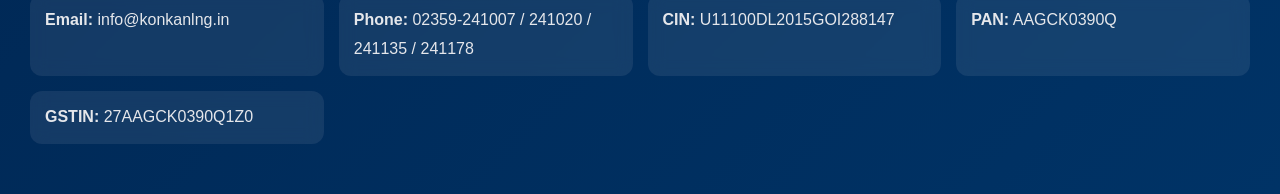
==== commit e4fcde2d: "Update index.html" ====
--- a/index.html
+++ b/index.html
@@ -12,18 +12,28 @@
 
 <header class="top-header">
 
-    <button id="menuBtn" class="menu-btn">
-        ☰
-    </button>
+    <button id="menuBtn" class="menu-btn">☰</button>
 
-    <div class="logo-section">
-        <div class="title-block">
-            <h2>कोंकण एलएनजी लिमिटेड</h2>
-            <h2> Konkan LNG Limited</h2>
-            <h2> (गेल (इंडिया) लिमिटेड की सहायक कंपनी)</h2>
-            <h2> (Subsidiary of GAIL (India) Limited)</h2>
-        </div>
+    <div class="title-block">
+
+        <h1 class="eng-title">
+            Konkan LNG Limited
+        </h1>
+
+        <h2 class="hin-title">
+            कोंकण एलएनजी लिमिटेड
+        </h2>
+
+        <p class="eng-sub">
+            (Subsidiary of GAIL (India) Limited)
+        </p>
+
+        <p class="hin-sub">
+            (गेल (इंडिया) लिमिटेड की सहायक कंपनी)
+        </p>
+
     </div>
+
 </header>
 
 <div class="container">
@@ -102,40 +112,42 @@
 
     <div class="footer-content">
 
+    <div class="footer-column">
         <h2>Registered Office</h2>
-
         <p>
             Konkan LNG Limited<br>
             16 Bhikaiji Cama Place, R.K. Puram,<br>
             New Delhi – 110066
         </p>
+    </div>
 
-        <h3>Site Office</h3>
-
+    <div class="footer-column">
+        <h2>Site Office</h2>
         <p>
             Konkan LNG Limited<br>
             A/P. Anjanvel, Guhagar,<br>
             Ratnagiri, Maharashtra – 415634
         </p>
+    </div>
 
-        <div class="footer-details">
+</div>
 
-            <p><strong>Email:</strong> info@konkanlng.in</p>
+    <div class="footer-details">
 
-            <p><strong>Phone:</strong>
-                02359-241007 /
-                241020 /
-                241135 /
-                241178
-            </p>
+        <p><strong>Email:</strong> info@konkanlng.in</p>
 
-            <p><strong>CIN:</strong> U11100DL2015GOI288147</p>
+        <p><strong>Phone:</strong>
+            02359-241007 /
+            241020 /
+            241135 /
+            241178
+        </p>
 
-            <p><strong>PAN:</strong> AAGCK0390Q</p>
+        <p><strong>CIN:</strong> U11100DL2015GOI288147</p>
 
-            <p><strong>GSTIN:</strong> 27AAGCK0390Q1Z0</p>
+        <p><strong>PAN:</strong> AAGCK0390Q</p>
 
-        </div>
+        <p><strong>GSTIN:</strong> 27AAGCK0390Q1Z0</p>
 
     </div>
 
--- a/styles.css
+++ b/styles.css
@@ -1,189 +1,471 @@
-
-*{margin:0;padding:0;box-sizing:border-box}
+*{
+    margin:0;
+    padding:0;
+    box-sizing:border-box;
+}
+
 :root{
---primary:#0b4d94;
---primary-dark:#083d73;
---bg:#f4f7fc;
---text:#1f2937;
-}
+    --primary:#0b4d94;
+    --primary-dark:#083d73;
+    --bg:#f4f7fc;
+    --text:#1f2937;
+}
+
 body{
-font-family:Segoe UI,sans-serif;
-background:#f4f7fc;
-color:var(--text);
-}
+    font-family:"Segoe UI",sans-serif;
+    background:#f4f7fc;
+    color:var(--text);
+}
+
+/* HEADER */
+
 .top-header{
-background:linear-gradient(
-135deg,
-#002855,
-#0b4d94
-);
-
-padding:24px 40px;
-
-color:#fff;
-
-display:flex;
-align-items:center;
-justify-content:space-between;
-
-box-shadow:
-0 8px 25px rgba(0,0,0,.12);
-}
-
-.logo-section{
-display:flex;
-flex-direction:column;
-gap:4px;
-}
-.sidebar{
-background:#fff;
-border-radius:20px;
-padding:20px;
-position:sticky;
-top:20px;
-height:fit-content;
-box-shadow:0 4px 15px rgba(0,0,0,.06);
-}
-.logo-section h1{
-font-size:2.3rem;
-font-weight:700;
-letter-spacing:.5px;
-line-height:1.1;
-}
-
-.logo-section p{
-margin:0;
-font-size:1rem;
-opacity:.85;
-}
-.sidebar{
-background:#fff;
-border-radius:28px;
-padding:24px;
-position:sticky;
-top:20px;
-height:max-content;
-box-shadow:0 12px 30px rgba(0,0,0,.08);
-}
-.sidebar h2{
-margin-bottom:20px;
-color:var(--primary);
-border-bottom:3px solid var(--primary);
-padding-bottom:10px;
-}
-.links-container{display:flex;flex-direction:column;gap:12px}
-.links-container a{
-background:#fff;
-padding:16px;
-border-radius:16px;
-text-decoration:none;
-color:#333;
-border:1px solid #e5e7eb;
-}
-.main-content{display:flex;flex-direction:column;gap:25px}
-.hero{
-background:linear-gradient(
-135deg,
-#003366,
-#0b4d94
-);
-
-padding:40px;
-
-border-radius:24px;
-
-color:white;
-
-min-height:220px;
-
-display:flex;
-flex-direction:column;
-justify-content:center;
-}
-.hero h2{font-size:3rem;margin-bottom:15px}
-#searchInput{
-margin-top:20px;
-width:100%;
-padding:18px;
-border:none;
-border-radius:14px;
-}
-.section{
-background:#fff;
-padding:30px;
-border-radius:28px;
-box-shadow:0 10px 30px rgba(0,0,0,.06);
-}
-.section-header{
-display:flex;
-justify-content:space-between;
-margin-bottom:20px;
-}
-.card-grid{display:grid;gap:20px}
-.portal-card{
-display:grid;
-grid-template-columns:240px 1fr;
-background:#fff;
-border-radius:24px;
-overflow:hidden;
-box-shadow:0 8px 25px rgba(0,0,0,.08);
-}
-.portal-card img{
-width:100%;
-height:220px;
-object-fit:cover;
-}
-.portal-card-content{padding:25px}
-.footer{
-
-    margin-top:40px;
-
     background:
     linear-gradient(
-    135deg,
-    #002855,
-    #003366
+        135deg,
+        #002855 0%,
+        #003f88 50%,
+        #0b4d94 100%
     );
 
     color:white;
 
+    padding:45px 60px;
+
+    position:relative;
+
+    overflow:hidden;
+
+    box-shadow:
+    0 8px 25px rgba(0,0,0,.15);
+}
+
+/* subtle pattern */
+
+.top-header::before{
+    content:"";
+
+    position:absolute;
+
+    inset:0;
+
+    background:
+    radial-gradient(
+        circle at top right,
+        rgba(255,255,255,.08),
+        transparent 40%
+    );
+
+    pointer-events:none;
+}
+.top-header::after{
+    content:"";
+    display:block;
+    width:140px;
+    height:4px;
+    background:#fdb913;
+    margin-top:15px;
+    border-radius:10px;
+}
+/* HEADER */
+
+.top-header{
+    background:
+    linear-gradient(
+        135deg,
+        #002855 0%,
+        #003f88 45%,
+        #0b4d94 100%
+    );
+
+    color:white;
+
+    padding:35px 60px;
+
+    position:relative;
+
+    overflow:hidden;
+
+    box-shadow:
+    0 8px 25px rgba(0,0,0,.15);
+}
+
+.top-header::before{
+    content:"";
+
+    position:absolute;
+    inset:0;
+
+    background:
+    radial-gradient(
+        circle at top right,
+        rgba(255,255,255,.08),
+        transparent 45%
+    );
+
+    pointer-events:none;
+}
+
+.top-header::after{
+    content:"";
+
+    display:block;
+
+    width:180px;
+
+    height:5px;
+
+    background:#fdb913;
+
+    margin-top:20px;
+
+    border-radius:20px;
+
+    position:relative;
+}
+
+.logo-section{
+    position:relative;
+    z-index:2;
+
+    display:flex;
+    flex-direction:column;
+}
+
+.logo-section h1{
+    color:white;
+
+    font-size:3.8rem;
+
+    font-weight:700;
+
+    line-height:1.05;
+
+    margin-bottom:12px;
+}
+
+.logo-section p{
+    color:rgba(255,255,255,.92);
+
+    font-size:1.1rem;
+
+    line-height:1.5;
+}
+
+.logo-section p:first-child{
+    font-size:1.5rem;
+    font-weight:500;
+    margin-bottom:10px;
+}
+/* LAYOUT */
+
+.container{
+   max-width:1800px;
+    margin:auto;
+    padding:20px 24px 24px;
+    display:grid;
+    grid-template-columns:320px 1fr 320px;
+    gap:24px;
+}
+
+/* SIDEBARS */
+
+.sidebar{
+    background:white;
+
+    border-radius:28px;
+
+    padding:24px;
+
+    position:sticky;
+    top:20px;
+
+    height:max-content;
+
+    box-shadow:
+    0 12px 30px rgba(0,0,0,.08);
+}
+
+.sidebar h2{
+    margin-bottom:20px;
+
+    color:var(--primary);
+
+    border-bottom:3px solid var(--primary);
+
+    padding-bottom:10px;
+}
+
+.links-container{
+    display:flex;
+    flex-direction:column;
+    gap:12px;
+}
+
+.links-container a{
+    display:flex;
+    align-items:center;
+    gap:12px;
+
+    min-height:72px;
+
+    padding:18px;
+
+    background:white;
+
+    border:1px solid #e5e7eb;
+
+    border-radius:18px;
+
+    text-decoration:none;
+
+    color:#374151;
+
+    font-weight:500;
+
+    transition:.3s;
+}
+
+.links-container a:hover{
+    transform:translateX(5px);
+    background:#eef5ff;
+}
+
+/* MAIN CONTENT */
+
+.main-content{
+    display:flex;
+    flex-direction:column;
+    gap:25px;
+}
+
+/* DASHBOARD */
+
+.dashboard{
+    display:grid;
+    grid-template-columns:repeat(4,1fr);
+    gap:20px;
+}
+
+.widget{
+    background:white;
+
+    height:140px;
+
+    border-radius:28px;
+
+    display:flex;
+    flex-direction:column;
+    justify-content:center;
+    align-items:center;
+
+    box-shadow:
+    0 10px 25px rgba(0,0,0,.06);
+
+    transition:.25s;
+}
+
+.widget:hover{
+    transform:translateY(-3px);
+}
+
+.widget span{
+    font-size:2rem;
+    margin-bottom:10px;
+}
+
+.widget h3{
+    font-size:1.4rem;
+}
+
+/* HERO */
+
+.hero{
+    background:linear-gradient(
+        135deg,
+        #003366,
+        #0b4d94
+    );
+
+    padding:60px;
+
+    border-radius:34px;
+
+    min-height:320px;
+
+    color:white;
+
+    display:flex;
+    flex-direction:column;
+    justify-content:center;
+}
+
+.hero h2{
+    font-size:4rem;
+    font-weight:800;
+    margin-bottom:20px;
+}
+
+.hero p{
+    font-size:1.2rem;
+    margin-bottom:25px;
+}
+
+#searchInput{
+    width:100%;
+
+    padding:22px 25px;
+
+    border:none;
+
+    border-radius:18px;
+
+    outline:none;
+
+    font-size:1.1rem;
+
+    box-shadow:
+    0 4px 10px rgba(0,0,0,.08);
+}
+
+/* CONTENT SECTIONS */
+
+.section{
+    background:white;
+
+    padding:35px;
+
+    border-radius:34px;
+
+    box-shadow:
+    0 10px 30px rgba(0,0,0,.05);
+}
+
+.section-header{
+    display:flex;
+    justify-content:space-between;
+    align-items:center;
+
+    margin-bottom:25px;
+}
+
+.card-grid{
+    display:grid;
+    gap:20px;
+}
+
+/* PORTAL CARDS */
+
+.portal-card{
+    display:grid;
+
+    grid-template-columns:240px 1fr;
+
+    background:white;
+
+    border-radius:24px;
+
+    overflow:hidden;
+
+    box-shadow:
+    0 8px 25px rgba(0,0,0,.08);
+}
+
+.portal-card img{
+    width:100%;
+    height:220px;
+    object-fit:cover;
+}
+
+.portal-card-content{
+    padding:25px;
+}
+
+.portal-card-content h3{
+    margin-bottom:10px;
+}
+
+.portal-card-content p{
+    margin-bottom:15px;
+    line-height:1.6;
+}
+
+.meta{
+    color:#6b7280;
+    margin-bottom:15px;
+}
+
+.action-buttons{
+    display:flex;
+    gap:10px;
+    flex-wrap:wrap;
+}
+
+.action-buttons a{
+    background:var(--primary);
+
+    color:white;
+
+    padding:10px 14px;
+
+    border-radius:10px;
+
+    text-decoration:none;
+}
+
+/* FOOTER */
+
+.footer{
+    margin-top:40px;
+
+    background:
+    linear-gradient(
+        135deg,
+        #002855,
+        #003366
+    );
+
+    color:white;
+
     padding:50px 30px;
 }
 
 .footer-content{
-
     max-width:1400px;
-
     margin:auto;
+
+    display:flex;
+    justify-content:space-between;
+    align-items:flex-start;
+    gap:50px;
+}
+
+.footer-column{
+    flex:1;
+}
+
+.footer-column:last-child{
+    text-align:right;
 }
 
 .footer h2{
-
     font-size:2rem;
-
     margin-bottom:20px;
-
-    color:white;
 }
 
 .footer h3{
-
     margin-top:25px;
-
     margin-bottom:10px;
 
     color:#dbeafe;
 }
 
 .footer p{
-
+    color:#e5e7eb;
     line-height:1.8;
-
-    color:#e5e7eb;
 }
 
 .footer-details{
-
     margin-top:25px;
 
     display:grid;
@@ -195,7 +477,6 @@
 }
 
 .footer-details p{
-
     background:
     rgba(255,255,255,.08);
 
@@ -205,188 +486,156 @@
 
     backdrop-filter:blur(8px);
 }
+
+/* MOBILE MENU */
+
 .menu-btn{
-display:none;
-background:none;
-border:none;
-font-size:28px;
-color:white;
-cursor:pointer;
-margin-bottom:15px;
-}
-
-.dashboard{
-display:grid;
-grid-template-columns:repeat(4,1fr);
-gap:20px;
-}
-
-.widget{
-background:white;
-
-padding:20px;
-
-border-radius:18px;
-
-display:flex;
-flex-direction:column;
-justify-content:center;
-
-min-height:120px;
-
-box-shadow:
-0 5px 15px rgba(0,0,0,.06);
-
-transition:.25s;
-}
-
-.widget:hover{
-transform:translateY(-3px);
-}
-
-.widget span{
-font-size:2rem;
-display:block;
-margin-bottom:10px;
-}
-
-.links-container a{
-display:flex;
-align-items:center;
-gap:10px;
-transition:.3s;
-}
-
-.links-container a:hover{
-transform:translateX(5px);
-background:#eef5ff;
-}
-
-.action-buttons{
-margin-top:15px;
-display:flex;
-gap:10px;
-flex-wrap:wrap;
-}
-
-.action-buttons a{
-background:#0b4d94;
-color:white;
-padding:10px 14px;
-border-radius:10px;
-text-decoration:none;
+    display:none;
+
+    background:none;
+    border:none;
+
+    font-size:28px;
+
+    color:white;
+
+    cursor:pointer;
 }
 
 .mobile-nav{
-display:none;
-}
+    display:none;
+}
+
+/* TABLET */
+
 @media(max-width:1200px){
 
-.container{
-grid-template-columns:1fr;
-}
-
-.sidebar{
-position:static;
-}
-
-}
+    .container{
+        grid-template-columns:1fr;
+    }
+
+    .sidebar{
+        position:static;
+    }
+
+}
+
+/* MOBILE */
 
 @media(max-width:768px){
 
-.top-header{
-padding:25px;
-}
-
-.logo-section h1{
-font-size:1.8rem;
-}
-
-.menu-btn{
-display:block;
-}
-
-.container{
-grid-template-columns:1fr;
-padding:10px;
-}
-
-.sidebar{
-display:none;
-}
-
-.dashboard{
-grid-template-columns:repeat(2,1fr);
-}
-
-.hero{
-padding:25px;
-}
-
-.hero h2{
-font-size:2rem;
-}
-
-.section{
-padding:15px;
-}
-
-.portal-card{
-grid-template-columns:1fr;
-}
-
-.portal-card img{
-width:100%;
-height:220px;
-object-fit:cover;
-}
-
-.footer{
-padding-bottom:90px;
-}
-
-.mobile-nav{
-display:flex;
-position:fixed;
-bottom:0;
-left:0;
-right:0;
-background:white;
-justify-content:space-around;
-padding:15px;
-box-shadow:0 -5px 15px rgba(0,0,0,.15);
-z-index:999;
-}
-
-.mobile-nav a{
-text-decoration:none;
-font-size:1.5rem;
-}
-
-}
+    .top-header{
+        padding:30px 20px;
+    }
+    .footer-content{
+        flex-direction:column;
+    }
+
+    .footer-column:last-child{
+        text-align:left;
+    }
+    .logo-section h1{
+        font-size:2rem;
+    }
+
+    .logo-section p{
+        font-size:.95rem;
+    }
+
+    .menu-btn{
+        display:block;
+    }
+
+    .container{
+        grid-template-columns:1fr;
+        padding:10px;
+    }
+
+    .sidebar{
+        display:none;
+    }
+
+    .sidebar.active{
+        display:block;
+    }
+
+    .dashboard{
+        grid-template-columns:repeat(2,1fr);
+    }
+
+    .widget{
+        height:120px;
+    }
+
+    .hero{
+        padding:30px;
+        min-height:auto;
+    }
+
+    .hero h2{
+        font-size:2.2rem;
+    }
+
+    .hero p{
+        font-size:1rem;
+    }
+
+    .section{
+        padding:20px;
+    }
+
+    .portal-card{
+        grid-template-columns:1fr;
+    }
+
+    .portal-card img{
+        height:220px;
+    }
+
+    .mobile-nav{
+        display:flex;
+
+        position:fixed;
+
+        bottom:0;
+        left:0;
+        right:0;
+
+        background:white;
+
+        justify-content:space-around;
+
+        padding:15px;
+
+        box-shadow:
+        0 -5px 15px rgba(0,0,0,.15);
+
+        z-index:999;
+    }
+
+    .mobile-nav a{
+        text-decoration:none;
+        font-size:1.5rem;
+    }
+
+    .footer{
+        padding-bottom:90px;
+    }
+}
+
+/* SMALL MOBILE */
 
 @media(max-width:480px){
 
-.dashboard{
-grid-template-columns:1fr;
-}
-
-.hero h2{
-font-size:1.5rem;
-}
-
-.logo-section h1{
-font-size:1.4rem;
-}
-
-}
-.sidebar.active{
-    display:block;
-}
-@media(max-width:768px){
-
-.sidebar.active{
-    display:block;
-}
-
-}
+    .dashboard{
+        grid-template-columns:1fr;
+    }
+
+    .hero h2{
+        font-size:1.8rem;
+    }
+
+    .logo-section h1{
+        font-size:1.6rem;
+    }
+}
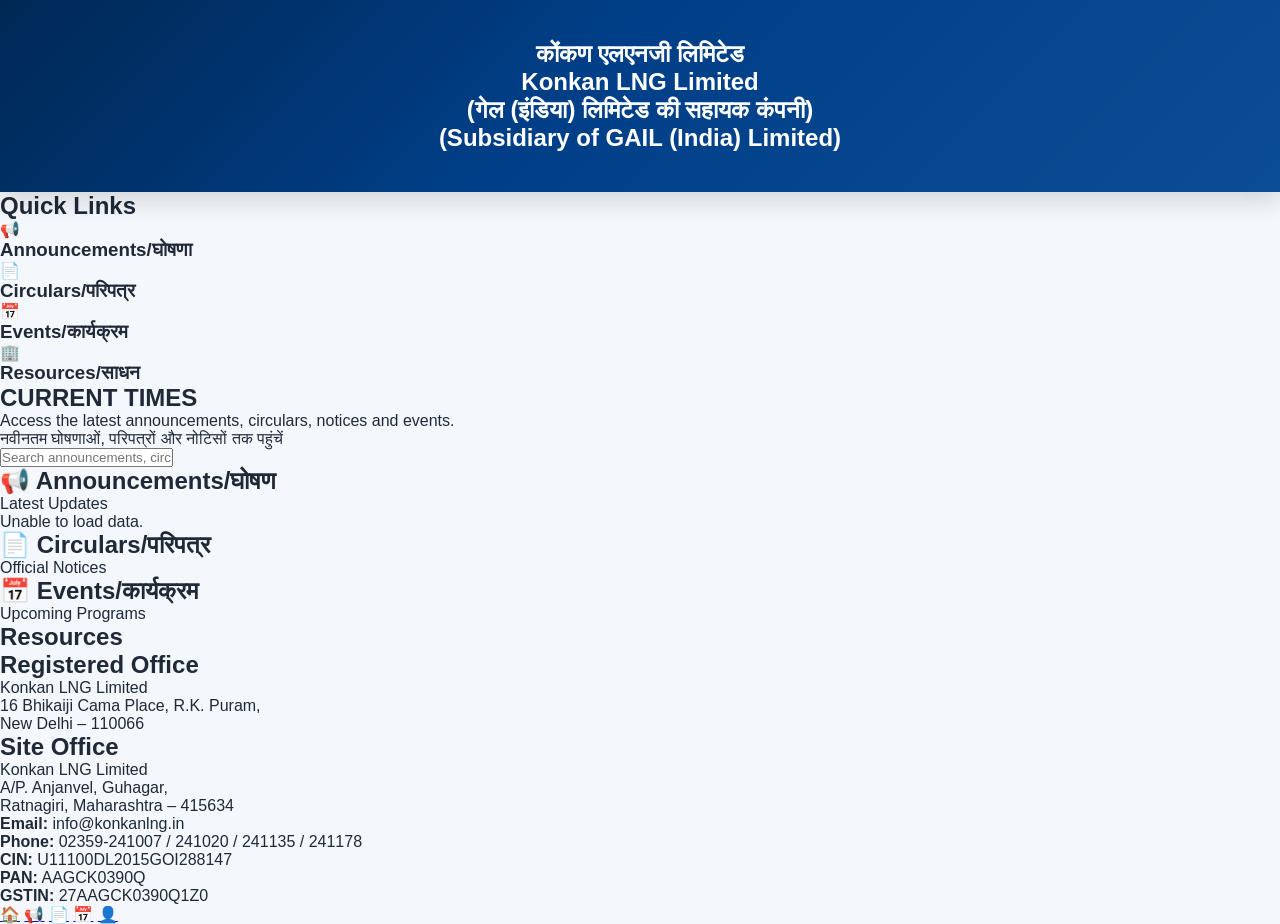
==== commit b8ac5c44: "Update index.html" ====
--- a/index.html
+++ b/index.html
@@ -12,28 +12,18 @@
 
 <header class="top-header">
 
-    <button id="menuBtn" class="menu-btn">☰</button>
+    <button id="menuBtn" class="menu-btn">
+        ☰
+    </button>
 
-    <div class="title-block">
-
-        <h1 class="eng-title">
-            Konkan LNG Limited
-        </h1>
-
-        <h2 class="hin-title">
-            कोंकण एलएनजी लिमिटेड
-        </h2>
-
-        <p class="eng-sub">
-            (Subsidiary of GAIL (India) Limited)
-        </p>
-
-        <p class="hin-sub">
-            (गेल (इंडिया) लिमिटेड की सहायक कंपनी)
-        </p>
-
+    <div class="logo-section">
+        <div class="title-block">
+            <h2>कोंकण एलएनजी लिमिटेड</h2>
+            <h2> Konkan LNG Limited</h2>
+            <h2> (गेल (इंडिया) लिमिटेड की सहायक कंपनी)</h2>
+            <h2> (Subsidiary of GAIL (India) Limited)</h2>
+        </div>
     </div>
-
 </header>
 
 <div class="container">
--- a/styles.css
+++ b/styles.css
@@ -1,3 +1,4 @@
+
 *{
     margin:0;
     padding:0;
@@ -13,187 +14,156 @@
 
 body{
     font-family:"Segoe UI",sans-serif;
-    background:#f4f7fc;
+    background:var(--bg);
     color:var(--text);
 }
 
-/* HEADER */
+/* ================= HEADER ================= */
 
 .top-header{
-    background:
-    linear-gradient(
-        135deg,
-        #002855 0%,
-        #003f88 50%,
-        #0b4d94 100%
-    );
-
-    color:white;
-
-    padding:45px 60px;
-
     position:relative;
-
     overflow:hidden;
-
-    box-shadow:
-    0 8px 25px rgba(0,0,0,.15);
-}
-
-/* subtle pattern */
+    text-align:center;
+    color:#fff;
+    padding:40px 30px;
+    background:linear-gradient(135deg,#002855 0%,#003f88 45%,#0b4d94 100%);
+    box-shadow:0 8px 25px rgba(0,0,0,.15);
+
+/* Main English Title */
+.eng-title{
+    font-size: 3.2rem;      /* Increase as needed */
+    font-weight: 800;
+    margin-bottom: 10px;
+    line-height: 1.2;
+}
+
+/* Hindi Title */
+.hin-title{
+    font-size: 2.6rem;
+    font-weight: 700;
+    margin-bottom: 12px;
+    line-height: 1.2;
+}
+
+/* English Subtitle */
+.eng-sub{
+    font-size: 1.35rem;
+    margin-bottom: 6px;
+}
+
+/* Hindi Subtitle */
+.hin-sub{
+    font-size: 1.25rem;
+}
 
 .top-header::before{
     content:"";
-
     position:absolute;
-
     inset:0;
-
-    background:
-    radial-gradient(
-        circle at top right,
+    background:radial-gradient(circle at top right,
         rgba(255,255,255,.08),
-        transparent 40%
-    );
-
+        transparent 45%);
     pointer-events:none;
 }
+
 .top-header::after{
     content:"";
     display:block;
-    width:140px;
-    height:4px;
-    background:#fdb913;
-    margin-top:15px;
-    border-radius:10px;
-}
-/* HEADER */
-
-.top-header{
-    background:
-    linear-gradient(
-        135deg,
-        #002855 0%,
-        #003f88 45%,
-        #0b4d94 100%
-    );
-
-    color:white;
-
-    padding:35px 60px;
-
+    width:220px;
+    height:5px;
+    background:#FDB913;
+    margin:22px auto 0;
+    border-radius:999px;
     position:relative;
-
-    overflow:hidden;
-
-    box-shadow:
-    0 8px 25px rgba(0,0,0,.15);
-}
-
-.top-header::before{
-    content:"";
-
+}
+
+.menu-btn{
     position:absolute;
-    inset:0;
-
-    background:
-    radial-gradient(
-        circle at top right,
-        rgba(255,255,255,.08),
-        transparent 45%
-    );
-
-    pointer-events:none;
-}
-
-.top-header::after{
-    content:"";
-
-    display:block;
-
-    width:180px;
-
-    height:5px;
-
-    background:#fdb913;
-
-    margin-top:20px;
-
-    border-radius:20px;
-
-    position:relative;
+    left:20px;
+    top:20px;
+    display:none;
+    background:none;
+    border:none;
+    color:#fff;
+    font-size:28px;
+    cursor:pointer;
+    z-index:10;
 }
 
 .logo-section{
     position:relative;
     z-index:2;
-
-    display:flex;
-    flex-direction:column;
-}
-
-.logo-section h1{
-    color:white;
-
-    font-size:3.8rem;
-
+    width:100%;
+}
+
+.title-block{
+    width:100%;
+    max-width:1200px;
+    margin:auto;
+}
+
+.title-row{
+    display:grid;
+    grid-template-columns:1fr auto 1fr;
+    align-items:center;
+}
+
+.main-title{margin-bottom:12px;}
+
+.title-left{
+    text-align:left;
+    font-size:1.6rem;
     font-weight:700;
-
-    line-height:1.05;
-
-    margin-bottom:12px;
-}
-
-.logo-section p{
+}
+
+.title-center{
+    text-align:center;
+    font-size:2.8rem;
+    font-weight:800;
+    padding:0 25px;
+    letter-spacing:.5px;
+}
+
+.title-right{
+    text-align:right;
+    font-size:1.6rem;
+    font-weight:700;
+}
+
+.sub-title .title-left,
+.sub-title .title-center,
+.sub-title .title-right{
+    font-size:1rem;
     color:rgba(255,255,255,.92);
-
-    font-size:1.1rem;
-
-    line-height:1.5;
-}
-
-.logo-section p:first-child{
-    font-size:1.5rem;
-    font-weight:500;
-    margin-bottom:10px;
-}
-/* LAYOUT */
+    font-weight:400;
+}
+
+/* ================= LAYOUT ================= */
 
 .container{
-   max-width:1800px;
+    max-width:1800px;
     margin:auto;
-    padding:20px 24px 24px;
+    padding:20px 24px;
     display:grid;
     grid-template-columns:320px 1fr 320px;
     gap:24px;
 }
 
-/* SIDEBARS */
-
 .sidebar{
-    background:white;
-
+    background:#fff;
     border-radius:28px;
-
     padding:24px;
-
     position:sticky;
     top:20px;
-
     height:max-content;
-
-    box-shadow:
-    0 12px 30px rgba(0,0,0,.08);
+    box-shadow:0 12px 30px rgba(0,0,0,.08);
 }
 
 .sidebar h2{
+    color:var(--primary);
+    border-bottom:3px solid var(--primary);
+    padding-bottom:10px;
     margin-bottom:20px;
-
-    color:var(--primary);
-
-    border-bottom:3px solid var(--primary);
-
-    padding-bottom:10px;
 }
 
 .links-container{
@@ -206,40 +176,26 @@
     display:flex;
     align-items:center;
     gap:12px;
-
     min-height:72px;
-
     padding:18px;
-
-    background:white;
-
+    text-decoration:none;
+    color:#374151;
+    background:#fff;
     border:1px solid #e5e7eb;
-
     border-radius:18px;
-
-    text-decoration:none;
-
-    color:#374151;
-
-    font-weight:500;
-
     transition:.3s;
 }
 
 .links-container a:hover{
+    background:#eef5ff;
     transform:translateX(5px);
-    background:#eef5ff;
-}
-
-/* MAIN CONTENT */
+}
 
 .main-content{
     display:flex;
     flex-direction:column;
     gap:25px;
 }
-
-/* DASHBOARD */
 
 .dashboard{
     display:grid;
@@ -248,127 +204,59 @@
 }
 
 .widget{
-    background:white;
-
+    background:#fff;
+    border-radius:28px;
     height:140px;
-
-    border-radius:28px;
-
     display:flex;
     flex-direction:column;
     justify-content:center;
     align-items:center;
-
-    box-shadow:
-    0 10px 25px rgba(0,0,0,.06);
-
-    transition:.25s;
-}
-
-.widget:hover{
-    transform:translateY(-3px);
-}
-
-.widget span{
-    font-size:2rem;
-    margin-bottom:10px;
-}
-
-.widget h3{
-    font-size:1.4rem;
-}
-
-/* HERO */
+    box-shadow:0 10px 25px rgba(0,0,0,.06);
+}
+
+.widget span{font-size:2rem;margin-bottom:10px;}
+.widget h3{text-align:center;font-size:1.35rem;}
 
 .hero{
-    background:linear-gradient(
-        135deg,
-        #003366,
-        #0b4d94
-    );
-
+    background:linear-gradient(135deg,#003366,#0b4d94);
+    color:#fff;
     padding:60px;
-
     border-radius:34px;
-
-    min-height:320px;
-
-    color:white;
-
-    display:flex;
-    flex-direction:column;
-    justify-content:center;
-}
-
-.hero h2{
-    font-size:4rem;
-    font-weight:800;
-    margin-bottom:20px;
-}
-
-.hero p{
-    font-size:1.2rem;
-    margin-bottom:25px;
-}
+}
+
+.hero h2{font-size:4rem;margin-bottom:20px;}
+.hero p{font-size:1.2rem;margin-bottom:20px;}
 
 #searchInput{
     width:100%;
-
-    padding:22px 25px;
-
+    padding:22px;
     border:none;
-
     border-radius:18px;
-
-    outline:none;
-
     font-size:1.1rem;
-
-    box-shadow:
-    0 4px 10px rgba(0,0,0,.08);
-}
-
-/* CONTENT SECTIONS */
+}
 
 .section{
-    background:white;
-
+    background:#fff;
     padding:35px;
-
     border-radius:34px;
-
-    box-shadow:
-    0 10px 30px rgba(0,0,0,.05);
+    box-shadow:0 10px 30px rgba(0,0,0,.05);
 }
 
 .section-header{
     display:flex;
     justify-content:space-between;
-    align-items:center;
-
     margin-bottom:25px;
 }
 
-.card-grid{
-    display:grid;
-    gap:20px;
-}
-
-/* PORTAL CARDS */
+.card-grid{display:grid;gap:20px;}
 
 .portal-card{
     display:grid;
-
     grid-template-columns:240px 1fr;
-
-    background:white;
-
+    overflow:hidden;
     border-radius:24px;
-
-    overflow:hidden;
-
-    box-shadow:
-    0 8px 25px rgba(0,0,0,.08);
+    background:#fff;
+    box-shadow:0 8px 25px rgba(0,0,0,.08);
 }
 
 .portal-card img{
@@ -377,265 +265,146 @@
     object-fit:cover;
 }
 
-.portal-card-content{
-    padding:25px;
-}
-
-.portal-card-content h3{
-    margin-bottom:10px;
-}
-
-.portal-card-content p{
-    margin-bottom:15px;
-    line-height:1.6;
-}
-
-.meta{
-    color:#6b7280;
-    margin-bottom:15px;
-}
+.portal-card-content{padding:25px;}
+.portal-card-content p{line-height:1.6;margin:15px 0;}
 
 .action-buttons{
     display:flex;
+    flex-wrap:wrap;
     gap:10px;
-    flex-wrap:wrap;
 }
 
 .action-buttons a{
     background:var(--primary);
-
-    color:white;
-
+    color:#fff;
     padding:10px 14px;
-
     border-radius:10px;
-
     text-decoration:none;
 }
-
-/* FOOTER */
 
 .footer{
     margin-top:40px;
-
-    background:
-    linear-gradient(
-        135deg,
-        #002855,
-        #003366
-    );
-
-    color:white;
-
+    background:linear-gradient(135deg,#002855,#003366);
+    color:#fff;
     padding:50px 30px;
 }
 
 .footer-content{
     max-width:1400px;
     margin:auto;
-
     display:flex;
     justify-content:space-between;
-    align-items:flex-start;
     gap:50px;
 }
 
-.footer-column{
-    flex:1;
-}
-
-.footer-column:last-child{
-    text-align:right;
-}
-
-.footer h2{
-    font-size:2rem;
-    margin-bottom:20px;
-}
-
-.footer h3{
-    margin-top:25px;
-    margin-bottom:10px;
-
-    color:#dbeafe;
-}
-
-.footer p{
-    color:#e5e7eb;
-    line-height:1.8;
-}
+.footer-column{flex:1;}
+.footer-column:last-child{text-align:right;}
 
 .footer-details{
     margin-top:25px;
-
     display:grid;
-
-    grid-template-columns:
-    repeat(auto-fit,minmax(250px,1fr));
-
+    grid-template-columns:repeat(auto-fit,minmax(250px,1fr));
     gap:15px;
 }
 
 .footer-details p{
-    background:
-    rgba(255,255,255,.08);
-
-    padding:12px 15px;
-
+    background:rgba(255,255,255,.08);
+    padding:12px;
     border-radius:12px;
-
-    backdrop-filter:blur(8px);
-}
-
-/* MOBILE MENU */
-
-.menu-btn{
-    display:none;
-
-    background:none;
-    border:none;
-
-    font-size:28px;
-
-    color:white;
-
-    cursor:pointer;
+}
+
+.mobile-nav{display:none;}
+
+/* ================= RESPONSIVE ================= */
+@media (max-width: 768px){
+
+    .eng-title{
+        font-size: 2.2rem;
+    }
+
+    .hin-title{
+        font-size: 1.8rem;
+    }
+
+    .eng-sub,
+    .hin-sub{
+        font-size: 1rem;
+    }
+
+}
+@media(max-width:1200px){
+.container{grid-template-columns:1fr;}
+.sidebar{position:static;}
+}
+
+@media(max-width:768px){
+
+.menu-btn{display:block;}
+
+.title-row{
+    grid-template-columns:1fr;
+    gap:8px;
+}
+
+.title-left,
+.title-center,
+.title-right{
+    text-align:center;
+}
+
+.title-center{font-size:1.9rem;}
+.title-left,.title-right{font-size:1.2rem;}
+
+.sub-title .title-left,
+.sub-title .title-center,
+.sub-title .title-right{
+    font-size:.9rem;
+}
+
+.container{
+    grid-template-columns:1fr;
+    padding:10px;
+}
+
+.sidebar{display:none;}
+.sidebar.active{display:block;}
+
+.dashboard{grid-template-columns:repeat(2,1fr);}
+
+.hero{
+    padding:30px;
+}
+
+.hero h2{font-size:2.2rem;}
+
+.portal-card{
+    grid-template-columns:1fr;
+}
+
+.footer-content{
+    flex-direction:column;
+}
+
+.footer-column:last-child{
+    text-align:left;
 }
 
 .mobile-nav{
-    display:none;
-}
-
-/* TABLET */
-
-@media(max-width:1200px){
-
-    .container{
-        grid-template-columns:1fr;
-    }
-
-    .sidebar{
-        position:static;
-    }
-
-}
-
-/* MOBILE */
-
-@media(max-width:768px){
-
-    .top-header{
-        padding:30px 20px;
-    }
-    .footer-content{
-        flex-direction:column;
-    }
-
-    .footer-column:last-child{
-        text-align:left;
-    }
-    .logo-section h1{
-        font-size:2rem;
-    }
-
-    .logo-section p{
-        font-size:.95rem;
-    }
-
-    .menu-btn{
-        display:block;
-    }
-
-    .container{
-        grid-template-columns:1fr;
-        padding:10px;
-    }
-
-    .sidebar{
-        display:none;
-    }
-
-    .sidebar.active{
-        display:block;
-    }
-
-    .dashboard{
-        grid-template-columns:repeat(2,1fr);
-    }
-
-    .widget{
-        height:120px;
-    }
-
-    .hero{
-        padding:30px;
-        min-height:auto;
-    }
-
-    .hero h2{
-        font-size:2.2rem;
-    }
-
-    .hero p{
-        font-size:1rem;
-    }
-
-    .section{
-        padding:20px;
-    }
-
-    .portal-card{
-        grid-template-columns:1fr;
-    }
-
-    .portal-card img{
-        height:220px;
-    }
-
-    .mobile-nav{
-        display:flex;
-
-        position:fixed;
-
-        bottom:0;
-        left:0;
-        right:0;
-
-        background:white;
-
-        justify-content:space-around;
-
-        padding:15px;
-
-        box-shadow:
-        0 -5px 15px rgba(0,0,0,.15);
-
-        z-index:999;
-    }
-
-    .mobile-nav a{
-        text-decoration:none;
-        font-size:1.5rem;
-    }
-
-    .footer{
-        padding-bottom:90px;
-    }
-}
-
-/* SMALL MOBILE */
+    display:flex;
+    position:fixed;
+    left:0;
+    right:0;
+    bottom:0;
+    justify-content:space-around;
+    background:#fff;
+    padding:15px;
+    box-shadow:0 -5px 15px rgba(0,0,0,.15);
+}
+
+.footer{padding-bottom:90px;}
+}
 
 @media(max-width:480px){
-
-    .dashboard{
-        grid-template-columns:1fr;
-    }
-
-    .hero h2{
-        font-size:1.8rem;
-    }
-
-    .logo-section h1{
-        font-size:1.6rem;
-    }
-}
+.dashboard{grid-template-columns:1fr;}
+.hero h2{font-size:1.8rem;}
+}
